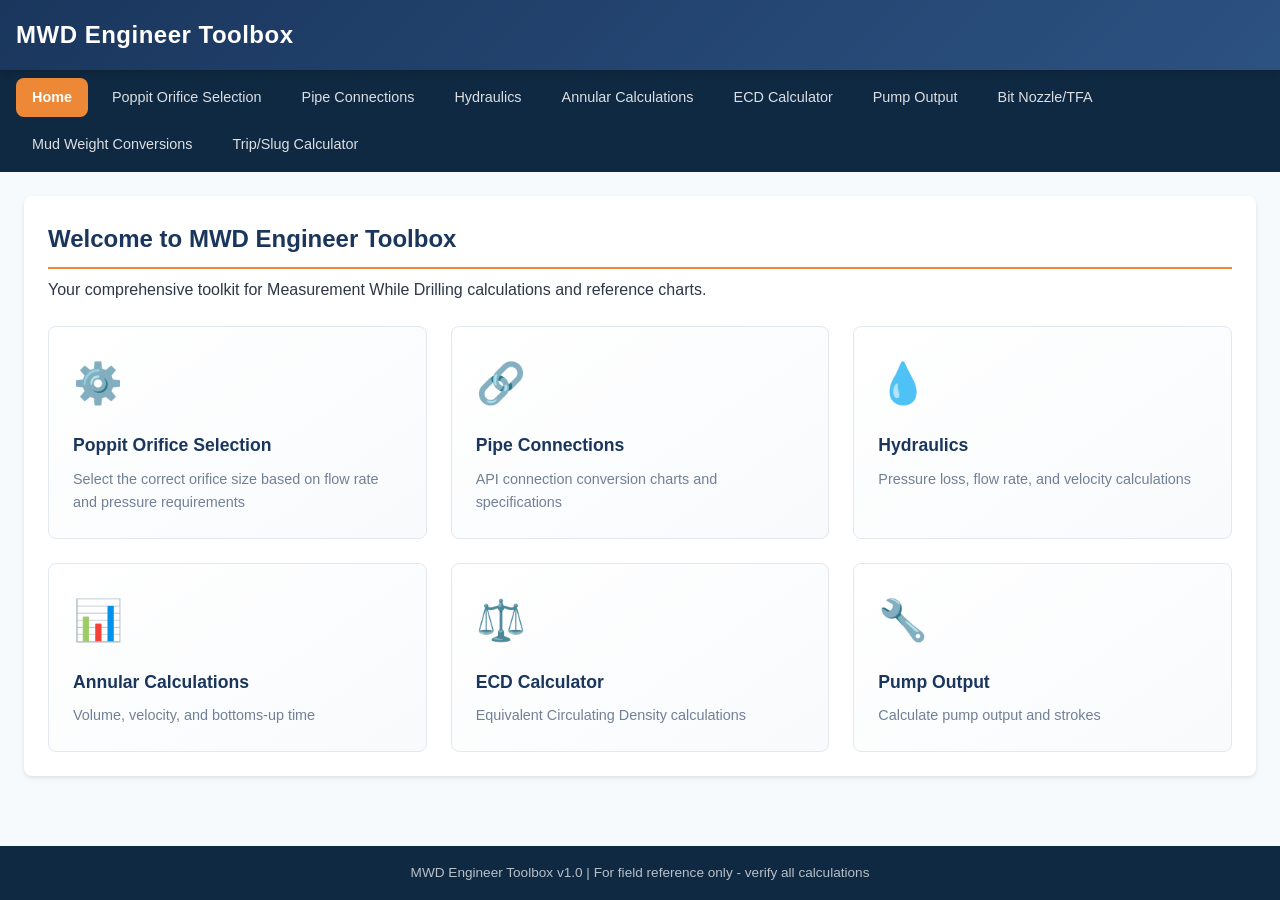
==== android-app/app/src/main/assets/www/index.html @ aa7ef40f "Add Android APK for MWD Engineer Toolbox - Created native Android WebView app wrapping the web toolb" ====
<!DOCTYPE html>
<html lang="en">
<head>
    <meta charset="UTF-8">
    <meta name="viewport" content="width=device-width, initial-scale=1.0">
    <title>MWD Engineer Toolbox</title>
    <link rel="stylesheet" href="css/styles.css">
    <link rel="manifest" href="manifest.json">
    <meta name="theme-color" content="#1a365d">
    <meta name="description" content="MWD Engineer Toolbox - Poppit orifice selections, pipe connections, and drilling calculations">
</head>
<body>
    <header>
        <div class="header-content">
            <h1>MWD Engineer Toolbox</h1>
            <button class="menu-toggle" id="menuToggle" aria-label="Toggle menu">
                <span></span>
                <span></span>
                <span></span>
            </button>
        </div>
    </header>

    <nav id="mainNav" class="nav-closed">
        <ul>
            <li><a href="#" data-section="home" class="active">Home</a></li>
            <li><a href="#" data-section="poppit">Poppit Orifice Selection</a></li>
            <li><a href="#" data-section="connections">Pipe Connections</a></li>
            <li><a href="#" data-section="hydraulics">Hydraulics</a></li>
            <li><a href="#" data-section="annular">Annular Calculations</a></li>
            <li><a href="#" data-section="ecd">ECD Calculator</a></li>
            <li><a href="#" data-section="pump">Pump Output</a></li>
            <li><a href="#" data-section="nozzle">Bit Nozzle/TFA</a></li>
            <li><a href="#" data-section="mudweight">Mud Weight Conversions</a></li>
            <li><a href="#" data-section="tripslug">Trip/Slug Calculator</a></li>
        </ul>
    </nav>

    <main id="mainContent">
        <!-- Home Section -->
        <section id="home" class="section active">
            <div class="card">
                <h2>Welcome to MWD Engineer Toolbox</h2>
                <p>Your comprehensive toolkit for Measurement While Drilling calculations and reference charts.</p>

                <div class="feature-grid">
                    <div class="feature-card" data-goto="poppit">
                        <div class="feature-icon">⚙️</div>
                        <h3>Poppit Orifice Selection</h3>
                        <p>Select the correct orifice size based on flow rate and pressure requirements</p>
                    </div>
                    <div class="feature-card" data-goto="connections">
                        <div class="feature-icon">🔗</div>
                        <h3>Pipe Connections</h3>
                        <p>API connection conversion charts and specifications</p>
                    </div>
                    <div class="feature-card" data-goto="hydraulics">
                        <div class="feature-icon">💧</div>
                        <h3>Hydraulics</h3>
                        <p>Pressure loss, flow rate, and velocity calculations</p>
                    </div>
                    <div class="feature-card" data-goto="annular">
                        <div class="feature-icon">📊</div>
                        <h3>Annular Calculations</h3>
                        <p>Volume, velocity, and bottoms-up time</p>
                    </div>
                    <div class="feature-card" data-goto="ecd">
                        <div class="feature-icon">⚖️</div>
                        <h3>ECD Calculator</h3>
                        <p>Equivalent Circulating Density calculations</p>
                    </div>
                    <div class="feature-card" data-goto="pump">
                        <div class="feature-icon">🔧</div>
                        <h3>Pump Output</h3>
                        <p>Calculate pump output and strokes</p>
                    </div>
                </div>
            </div>
        </section>

        <!-- Poppit Orifice Selection Section -->
        <section id="poppit" class="section">
            <div class="card">
                <h2>Poppit Orifice Selection</h2>
                <p class="section-desc">Select the appropriate poppit orifice based on your flow rate and pressure requirements.</p>

                <div class="calculator">
                    <div class="input-group">
                        <label for="poppitFlowRate">Flow Rate (GPM)</label>
                        <input type="number" id="poppitFlowRate" placeholder="Enter flow rate" step="1">
                    </div>
                    <div class="input-group">
                        <label for="poppitPressure">Available Pressure Drop (PSI)</label>
                        <input type="number" id="poppitPressure" placeholder="Enter pressure drop" step="10">
                    </div>
                    <div class="input-group">
                        <label for="poppitMudWeight">Mud Weight (PPG)</label>
                        <input type="number" id="poppitMudWeight" placeholder="Enter mud weight" step="0.1" value="10">
                    </div>
                    <button class="btn-primary" id="calcPoppit">Calculate Recommended Orifice</button>

                    <div id="poppitResult" class="result-box"></div>
                </div>

                <h3>Standard Poppit Orifice Reference Chart</h3>
                <div class="table-responsive">
                    <table class="data-table" id="poppitTable">
                        <thead>
                            <tr>
                                <th>Orifice Size (inches)</th>
                                <th>Orifice Size (32nds)</th>
                                <th>Area (in²)</th>
                                <th>Cv Factor</th>
                                <th>Typical Flow Range (GPM)</th>
                            </tr>
                        </thead>
                        <tbody>
                            <!-- Populated by JavaScript -->
                        </tbody>
                    </table>
                </div>
            </div>
        </section>

        <!-- Pipe Connections Section -->
        <section id="connections" class="section">
            <div class="card">
                <h2>Pipe Connection Conversion Charts</h2>
                <p class="section-desc">API rotary shouldered connection specifications and dimensions.</p>

                <div class="filter-group">
                    <label for="connectionFilter">Filter by Type:</label>
                    <select id="connectionFilter">
                        <option value="all">All Connections</option>
                        <option value="NC">NC (Numbered Connection)</option>
                        <option value="IF">IF (Internal Flush)</option>
                        <option value="FH">FH (Full Hole)</option>
                        <option value="REG">REG (Regular)</option>
                        <option value="PAC">PAC (Slim Hole)</option>
                    </select>
                </div>

                <div class="table-responsive">
                    <table class="data-table" id="connectionsTable">
                        <thead>
                            <tr>
                                <th>Connection</th>
                                <th>OD (in)</th>
                                <th>ID (in)</th>
                                <th>TPI</th>
                                <th>Taper (in/ft)</th>
                                <th>Pin Length (in)</th>
                                <th>Box ID (in)</th>
                                <th>Interchange</th>
                            </tr>
                        </thead>
                        <tbody>
                            <!-- Populated by JavaScript -->
                        </tbody>
                    </table>
                </div>

                <h3>Common Connection Interchanges</h3>
                <div class="info-box">
                    <ul>
                        <li><strong>NC50</strong> ↔ XH (4-1/2 IF)</li>
                        <li><strong>NC46</strong> ↔ 4 IF</li>
                        <li><strong>NC38</strong> ↔ 3-1/2 IF</li>
                        <li><strong>NC31</strong> ↔ 2-7/8 IF</li>
                        <li><strong>NC26</strong> ↔ 2-3/8 IF</li>
                        <li><strong>6-5/8 REG</strong> ↔ 6-5/8 FH</li>
                    </ul>
                </div>
            </div>
        </section>

        <!-- Hydraulics Section -->
        <section id="hydraulics" class="section">
            <div class="card">
                <h2>Hydraulics Calculator</h2>
                <p class="section-desc">Calculate pressure losses, flow velocities, and hydraulic parameters.</p>

                <div class="tab-container">
                    <div class="tabs">
                        <button class="tab-btn active" data-tab="pipeLoss">Pipe Pressure Loss</button>
                        <button class="tab-btn" data-tab="annularLoss">Annular Pressure Loss</button>
                        <button class="tab-btn" data-tab="criticalVel">Critical Velocity</button>
                    </div>

                    <div class="tab-content active" id="pipeLoss">
                        <div class="calculator">
                            <div class="input-row">
                                <div class="input-group">
                                    <label for="pipeLossMW">Mud Weight (PPG)</label>
                                    <input type="number" id="pipeLossMW" value="10" step="0.1">
                                </div>
                                <div class="input-group">
                                    <label for="pipeLossFlow">Flow Rate (GPM)</label>
                                    <input type="number" id="pipeLossFlow" value="400" step="10">
                                </div>
                            </div>
                            <div class="input-row">
                                <div class="input-group">
                                    <label for="pipeLossID">Pipe ID (inches)</label>
                                    <input type="number" id="pipeLossID" value="4.276" step="0.001">
                                </div>
                                <div class="input-group">
                                    <label for="pipeLossLength">Pipe Length (ft)</label>
                                    <input type="number" id="pipeLossLength" value="10000" step="100">
                                </div>
                            </div>
                            <div class="input-row">
                                <div class="input-group">
                                    <label for="pipeLossPV">Plastic Viscosity (cP)</label>
                                    <input type="number" id="pipeLossPV" value="15" step="1">
                                </div>
                                <div class="input-group">
                                    <label for="pipeLossYP">Yield Point (lb/100ft²)</label>
                                    <input type="number" id="pipeLossYP" value="10" step="1">
                                </div>
                            </div>
                            <button class="btn-primary" id="calcPipeLoss">Calculate</button>
                            <div id="pipeLossResult" class="result-box"></div>
                        </div>
                    </div>

                    <div class="tab-content" id="annularLoss">
                        <div class="calculator">
                            <div class="input-row">
                                <div class="input-group">
                                    <label for="annLossMW">Mud Weight (PPG)</label>
                                    <input type="number" id="annLossMW" value="10" step="0.1">
                                </div>
                                <div class="input-group">
                                    <label for="annLossFlow">Flow Rate (GPM)</label>
                                    <input type="number" id="annLossFlow" value="400" step="10">
                                </div>
                            </div>
                            <div class="input-row">
                                <div class="input-group">
                                    <label for="annLossHoleID">Hole/Casing ID (inches)</label>
                                    <input type="number" id="annLossHoleID" value="8.5" step="0.1">
                                </div>
                                <div class="input-group">
                                    <label for="annLossPipeOD">Pipe OD (inches)</label>
                                    <input type="number" id="annLossPipeOD" value="5" step="0.1">
                                </div>
                            </div>
                            <div class="input-row">
                                <div class="input-group">
                                    <label for="annLossLength">Length (ft)</label>
                                    <input type="number" id="annLossLength" value="10000" step="100">
                                </div>
                                <div class="input-group">
                                    <label for="annLossPV">Plastic Viscosity (cP)</label>
                                    <input type="number" id="annLossPV" value="15" step="1">
                                </div>
                            </div>
                            <div class="input-group">
                                <label for="annLossYP">Yield Point (lb/100ft²)</label>
                                <input type="number" id="annLossYP" value="10" step="1">
                            </div>
                            <button class="btn-primary" id="calcAnnLoss">Calculate</button>
                            <div id="annLossResult" class="result-box"></div>
                        </div>
                    </div>

                    <div class="tab-content" id="criticalVel">
                        <div class="calculator">
                            <div class="input-row">
                                <div class="input-group">
                                    <label for="critVelMW">Mud Weight (PPG)</label>
                                    <input type="number" id="critVelMW" value="10" step="0.1">
                                </div>
                                <div class="input-group">
                                    <label for="critVelPV">Plastic Viscosity (cP)</label>
                                    <input type="number" id="critVelPV" value="15" step="1">
                                </div>
                            </div>
                            <div class="input-row">
                                <div class="input-group">
                                    <label for="critVelYP">Yield Point (lb/100ft²)</label>
                                    <input type="number" id="critVelYP" value="10" step="1">
                                </div>
                                <div class="input-group">
                                    <label for="critVelDia">Hydraulic Diameter (in)</label>
                                    <input type="number" id="critVelDia" value="4" step="0.1">
                                </div>
                            </div>
                            <button class="btn-primary" id="calcCritVel">Calculate</button>
                            <div id="critVelResult" class="result-box"></div>
                        </div>
                    </div>
                </div>
            </div>
        </section>

        <!-- Annular Calculations Section -->
        <section id="annular" class="section">
            <div class="card">
                <h2>Annular Calculations</h2>
                <p class="section-desc">Calculate annular volume, velocity, and bottoms-up time.</p>

                <div class="calculator">
                    <h3>Annular Volume & Velocity</h3>
                    <div class="input-row">
                        <div class="input-group">
                            <label for="annHoleID">Hole/Casing ID (inches)</label>
                            <input type="number" id="annHoleID" value="8.5" step="0.1">
                        </div>
                        <div class="input-group">
                            <label for="annPipeOD">Pipe OD (inches)</label>
                            <input type="number" id="annPipeOD" value="5" step="0.1">
                        </div>
                    </div>
                    <div class="input-row">
                        <div class="input-group">
                            <label for="annLength">Length (ft)</label>
                            <input type="number" id="annLength" value="10000" step="100">
                        </div>
                        <div class="input-group">
                            <label for="annFlowRate">Flow Rate (GPM)</label>
                            <input type="number" id="annFlowRate" value="400" step="10">
                        </div>
                    </div>
                    <button class="btn-primary" id="calcAnnular">Calculate</button>
                    <div id="annularResult" class="result-box"></div>
                </div>

                <div class="calculator">
                    <h3>Bottoms Up Calculator</h3>
                    <p>Add multiple annular sections to calculate total bottoms-up time.</p>

                    <div id="bottomsUpSections">
                        <div class="section-input" data-section="1">
                            <h4>Section 1</h4>
                            <div class="input-row">
                                <div class="input-group">
                                    <label>Hole/Casing ID (in)</label>
                                    <input type="number" class="buHoleID" value="8.5" step="0.1">
                                </div>
                                <div class="input-group">
                                    <label>Pipe OD (in)</label>
                                    <input type="number" class="buPipeOD" value="5" step="0.1">
                                </div>
                                <div class="input-group">
                                    <label>Length (ft)</label>
                                    <input type="number" class="buLength" value="5000" step="100">
                                </div>
                            </div>
                        </div>
                    </div>
                    <button class="btn-secondary" id="addSection">+ Add Section</button>

                    <div class="input-group">
                        <label for="buFlowRate">Flow Rate (GPM)</label>
                        <input type="number" id="buFlowRate" value="400" step="10">
                    </div>
                    <button class="btn-primary" id="calcBottomsUp">Calculate Bottoms Up</button>
                    <div id="bottomsUpResult" class="result-box"></div>
                </div>
            </div>
        </section>

        <!-- ECD Calculator Section -->
        <section id="ecd" class="section">
            <div class="card">
                <h2>ECD Calculator</h2>
                <p class="section-desc">Calculate Equivalent Circulating Density based on annular pressure loss.</p>

                <div class="calculator">
                    <div class="input-row">
                        <div class="input-group">
                            <label for="ecdMW">Mud Weight (PPG)</label>
                            <input type="number" id="ecdMW" value="10" step="0.1">
                        </div>
                        <div class="input-group">
                            <label for="ecdAnnPressure">Annular Pressure Loss (PSI)</label>
                            <input type="number" id="ecdAnnPressure" value="200" step="10">
                        </div>
                    </div>
                    <div class="input-group">
                        <label for="ecdTVD">True Vertical Depth (ft)</label>
                        <input type="number" id="ecdTVD" value="10000" step="100">
                    </div>
                    <button class="btn-primary" id="calcECD">Calculate ECD</button>
                    <div id="ecdResult" class="result-box"></div>
                </div>

                <div class="calculator">
                    <h3>Hydrostatic Pressure</h3>
                    <div class="input-row">
                        <div class="input-group">
                            <label for="hpMW">Mud Weight (PPG)</label>
                            <input type="number" id="hpMW" value="10" step="0.1">
                        </div>
                        <div class="input-group">
                            <label for="hpTVD">TVD (ft)</label>
                            <input type="number" id="hpTVD" value="10000" step="100">
                        </div>
                    </div>
                    <button class="btn-primary" id="calcHP">Calculate Hydrostatic</button>
                    <div id="hpResult" class="result-box"></div>
                </div>
            </div>
        </section>

        <!-- Pump Output Section -->
        <section id="pump" class="section">
            <div class="card">
                <h2>Pump Output Calculator</h2>
                <p class="section-desc">Calculate pump output and strokes to surface.</p>

                <div class="calculator">
                    <h3>Triplex Pump Output</h3>
                    <div class="input-row">
                        <div class="input-group">
                            <label for="pumpLinerSize">Liner Size (inches)</label>
                            <input type="number" id="pumpLinerSize" value="6.5" step="0.1">
                        </div>
                        <div class="input-group">
                            <label for="pumpStrokeLength">Stroke Length (inches)</label>
                            <input type="number" id="pumpStrokeLength" value="12" step="0.5">
                        </div>
                    </div>
                    <div class="input-row">
                        <div class="input-group">
                            <label for="pumpEfficiency">Pump Efficiency (%)</label>
                            <input type="number" id="pumpEfficiency" value="95" step="1">
                        </div>
                        <div class="input-group">
                            <label for="pumpSPM">Strokes Per Minute (SPM)</label>
                            <input type="number" id="pumpSPM" value="60" step="1">
                        </div>
                    </div>
                    <button class="btn-primary" id="calcPump">Calculate</button>
                    <div id="pumpResult" class="result-box"></div>
                </div>

                <div class="calculator">
                    <h3>Strokes to Surface</h3>
                    <div class="input-row">
                        <div class="input-group">
                            <label for="stsVolume">Total Volume (bbl)</label>
                            <input type="number" id="stsVolume" value="500" step="10">
                        </div>
                        <div class="input-group">
                            <label for="stsPumpOutput">Pump Output (bbl/stk)</label>
                            <input type="number" id="stsPumpOutput" value="0.117" step="0.001">
                        </div>
                    </div>
                    <div class="input-group">
                        <label for="stsSPM">SPM</label>
                        <input type="number" id="stsSPM" value="60" step="1">
                    </div>
                    <button class="btn-primary" id="calcSTS">Calculate</button>
                    <div id="stsResult" class="result-box"></div>
                </div>

                <h3>Common Pump Liner Outputs</h3>
                <div class="table-responsive">
                    <table class="data-table" id="linerTable">
                        <thead>
                            <tr>
                                <th>Liner (in)</th>
                                <th>10" Stroke (bbl/stk)</th>
                                <th>11" Stroke (bbl/stk)</th>
                                <th>12" Stroke (bbl/stk)</th>
                            </tr>
                        </thead>
                        <tbody>
                            <!-- Populated by JavaScript -->
                        </tbody>
                    </table>
                </div>
            </div>
        </section>

        <!-- Bit Nozzle/TFA Section -->
        <section id="nozzle" class="section">
            <div class="card">
                <h2>Bit Nozzle & TFA Calculator</h2>
                <p class="section-desc">Calculate Total Flow Area and nozzle pressure drop.</p>

                <div class="calculator">
                    <h3>Nozzle Configuration</h3>
                    <div class="nozzle-inputs">
                        <div class="input-row">
                            <div class="input-group">
                                <label for="nozzle1">Nozzle 1 (32nds)</label>
                                <input type="number" id="nozzle1" value="12" step="1" min="0">
                            </div>
                            <div class="input-group">
                                <label for="nozzle2">Nozzle 2 (32nds)</label>
                                <input type="number" id="nozzle2" value="12" step="1" min="0">
                            </div>
                            <div class="input-group">
                                <label for="nozzle3">Nozzle 3 (32nds)</label>
                                <input type="number" id="nozzle3" value="12" step="1" min="0">
                            </div>
                        </div>
                        <div class="input-row">
                            <div class="input-group">
                                <label for="nozzle4">Nozzle 4 (32nds)</label>
                                <input type="number" id="nozzle4" value="0" step="1" min="0">
                            </div>
                            <div class="input-group">
                                <label for="nozzle5">Nozzle 5 (32nds)</label>
                                <input type="number" id="nozzle5" value="0" step="1" min="0">
                            </div>
                            <div class="input-group">
                                <label for="nozzle6">Nozzle 6 (32nds)</label>
                                <input type="number" id="nozzle6" value="0" step="1" min="0">
                            </div>
                        </div>
                    </div>
                    <div class="input-row">
                        <div class="input-group">
                            <label for="nozzleFlow">Flow Rate (GPM)</label>
                            <input type="number" id="nozzleFlow" value="400" step="10">
                        </div>
                        <div class="input-group">
                            <label for="nozzleMW">Mud Weight (PPG)</label>
                            <input type="number" id="nozzleMW" value="10" step="0.1">
                        </div>
                    </div>
                    <button class="btn-primary" id="calcNozzle">Calculate</button>
                    <div id="nozzleResult" class="result-box"></div>
                </div>

                <h3>Nozzle Size Quick Reference</h3>
                <div class="table-responsive">
                    <table class="data-table">
                        <thead>
                            <tr>
                                <th>Size (32nds)</th>
                                <th>Inches</th>
                                <th>Area (in²)</th>
                            </tr>
                        </thead>
                        <tbody>
                            <tr><td>8</td><td>0.250</td><td>0.0491</td></tr>
                            <tr><td>9</td><td>0.281</td><td>0.0621</td></tr>
                            <tr><td>10</td><td>0.313</td><td>0.0767</td></tr>
                            <tr><td>11</td><td>0.344</td><td>0.0928</td></tr>
                            <tr><td>12</td><td>0.375</td><td>0.1104</td></tr>
                            <tr><td>13</td><td>0.406</td><td>0.1296</td></tr>
                            <tr><td>14</td><td>0.438</td><td>0.1503</td></tr>
                            <tr><td>15</td><td>0.469</td><td>0.1726</td></tr>
                            <tr><td>16</td><td>0.500</td><td>0.1963</td></tr>
                            <tr><td>18</td><td>0.563</td><td>0.2485</td></tr>
                            <tr><td>20</td><td>0.625</td><td>0.3068</td></tr>
                        </tbody>
                    </table>
                </div>
            </div>
        </section>

        <!-- Mud Weight Conversions Section -->
        <section id="mudweight" class="section">
            <div class="card">
                <h2>Mud Weight Conversions</h2>
                <p class="section-desc">Convert between different mud weight units.</p>

                <div class="calculator">
                    <div class="input-group">
                        <label for="mwInput">Enter Value</label>
                        <input type="number" id="mwInput" value="10" step="0.1">
                    </div>
                    <div class="input-group">
                        <label for="mwUnit">Unit</label>
                        <select id="mwUnit">
                            <option value="ppg">PPG (lb/gal)</option>
                            <option value="sg">Specific Gravity</option>
                            <option value="pcf">PCF (lb/ft³)</option>
                            <option value="kgm3">kg/m³</option>
                            <option value="psi_ft">PSI/ft</option>
                        </select>
                    </div>
                    <button class="btn-primary" id="calcMW">Convert</button>
                    <div id="mwResult" class="result-box"></div>
                </div>

                <h3>Quick Reference</h3>
                <div class="info-box">
                    <ul>
                        <li><strong>Fresh Water:</strong> 8.33 PPG = 1.0 SG</li>
                        <li><strong>Sea Water:</strong> 8.55 PPG = 1.03 SG</li>
                        <li><strong>Pressure Gradient:</strong> PPG × 0.052 = PSI/ft</li>
                        <li><strong>Hydrostatic:</strong> PPG × 0.052 × TVD = PSI</li>
                    </ul>
                </div>
            </div>
        </section>

        <!-- Trip/Slug Calculator Section -->
        <section id="tripslug" class="section">
            <div class="card">
                <h2>Trip & Slug Calculator</h2>
                <p class="section-desc">Calculate trip margins, slug weights, and displacement volumes.</p>

                <div class="calculator">
                    <h3>Slug Calculator</h3>
                    <p>Calculate slug weight and volume to achieve desired dry pipe length.</p>
                    <div class="input-row">
                        <div class="input-group">
                            <label for="slugMW">Current Mud Weight (PPG)</label>
                            <input type="number" id="slugMW" value="10" step="0.1">
                        </div>
                        <div class="input-group">
                            <label for="slugDryPipe">Desired Dry Pipe (ft)</label>
                            <input type="number" id="slugDryPipe" value="500" step="50">
                        </div>
                    </div>
                    <div class="input-row">
                        <div class="input-group">
                            <label for="slugPipeID">Drill Pipe ID (in)</label>
                            <input type="number" id="slugPipeID" value="4.276" step="0.001">
                        </div>
                        <div class="input-group">
                            <label for="slugLength">Slug Length in Pipe (ft)</label>
                            <input type="number" id="slugLength" value="1000" step="100">
                        </div>
                    </div>
                    <button class="btn-primary" id="calcSlug">Calculate Slug</button>
                    <div id="slugResult" class="result-box"></div>
                </div>

                <div class="calculator">
                    <h3>Pipe Displacement</h3>
                    <div class="input-row">
                        <div class="input-group">
                            <label for="dispPipeOD">Pipe OD (in)</label>
                            <input type="number" id="dispPipeOD" value="5" step="0.1">
                        </div>
                        <div class="input-group">
                            <label for="dispPipeID">Pipe ID (in)</label>
                            <input type="number" id="dispPipeID" value="4.276" step="0.001">
                        </div>
                    </div>
                    <div class="input-group">
                        <label for="dispLength">Length (ft)</label>
                        <input type="number" id="dispLength" value="10000" step="100">
                    </div>
                    <button class="btn-primary" id="calcDisp">Calculate Displacement</button>
                    <div id="dispResult" class="result-box"></div>
                </div>

                <div class="calculator">
                    <h3>Kill Weight Mud</h3>
                    <div class="input-row">
                        <div class="input-group">
                            <label for="kwmCurrentMW">Current Mud Weight (PPG)</label>
                            <input type="number" id="kwmCurrentMW" value="10" step="0.1">
                        </div>
                        <div class="input-group">
                            <label for="kwmSIDP">SIDPP (PSI)</label>
                            <input type="number" id="kwmSIDP" value="500" step="10">
                        </div>
                    </div>
                    <div class="input-group">
                        <label for="kwmTVD">TVD (ft)</label>
                        <input type="number" id="kwmTVD" value="10000" step="100">
                    </div>
                    <button class="btn-primary" id="calcKWM">Calculate Kill Weight</button>
                    <div id="kwmResult" class="result-box"></div>
                </div>
            </div>
        </section>
    </main>

    <footer>
        <p>MWD Engineer Toolbox v1.0 | For field reference only - verify all calculations</p>
    </footer>

    <script src="js/data.js"></script>
    <script src="js/calculations.js"></script>
    <script src="js/app.js"></script>
</body>
</html>
---- android-app/app/src/main/assets/www/css/styles.css ----
/* MWD Engineer Toolbox - Styles */

:root {
    --primary-color: #1a365d;
    --primary-light: #2c5282;
    --primary-dark: #0f2942;
    --secondary-color: #ed8936;
    --secondary-light: #f6ad55;
    --success-color: #38a169;
    --warning-color: #d69e2e;
    --danger-color: #e53e3e;
    --text-color: #2d3748;
    --text-light: #718096;
    --bg-color: #f7fafc;
    --card-bg: #ffffff;
    --border-color: #e2e8f0;
    --shadow: 0 2px 4px rgba(0, 0, 0, 0.1);
    --shadow-lg: 0 4px 6px rgba(0, 0, 0, 0.15);
    --radius: 8px;
    --transition: all 0.3s ease;
}

* {
    margin: 0;
    padding: 0;
    box-sizing: border-box;
}

html {
    font-size: 16px;
    scroll-behavior: smooth;
}

body {
    font-family: -apple-system, BlinkMacSystemFont, 'Segoe UI', Roboto, Oxygen, Ubuntu, sans-serif;
    background-color: var(--bg-color);
    color: var(--text-color);
    line-height: 1.6;
    min-height: 100vh;
    display: flex;
    flex-direction: column;
}

/* Header */
header {
    background: linear-gradient(135deg, var(--primary-color), var(--primary-light));
    color: white;
    padding: 1rem;
    position: sticky;
    top: 0;
    z-index: 1000;
    box-shadow: var(--shadow-lg);
}

.header-content {
    max-width: 1400px;
    margin: 0 auto;
    display: flex;
    justify-content: space-between;
    align-items: center;
}

header h1 {
    font-size: 1.5rem;
    font-weight: 700;
    letter-spacing: 0.5px;
}

.menu-toggle {
    display: none;
    flex-direction: column;
    justify-content: space-between;
    width: 30px;
    height: 24px;
    background: transparent;
    border: none;
    cursor: pointer;
    padding: 0;
}

.menu-toggle span {
    display: block;
    width: 100%;
    height: 3px;
    background-color: white;
    border-radius: 2px;
    transition: var(--transition);
}

/* Navigation */
nav {
    background-color: var(--primary-dark);
    padding: 0.5rem 1rem;
}

nav ul {
    max-width: 1400px;
    margin: 0 auto;
    list-style: none;
    display: flex;
    flex-wrap: wrap;
    gap: 0.5rem;
}

nav a {
    color: rgba(255, 255, 255, 0.85);
    text-decoration: none;
    padding: 0.5rem 1rem;
    border-radius: var(--radius);
    transition: var(--transition);
    font-size: 0.9rem;
    display: block;
}

nav a:hover {
    background-color: rgba(255, 255, 255, 0.1);
    color: white;
}

nav a.active {
    background-color: var(--secondary-color);
    color: white;
    font-weight: 600;
}

/* Main Content */
main {
    flex: 1;
    max-width: 1400px;
    width: 100%;
    margin: 0 auto;
    padding: 1.5rem;
}

.section {
    display: none;
}

.section.active {
    display: block;
    animation: fadeIn 0.3s ease;
}

@keyframes fadeIn {
    from {
        opacity: 0;
        transform: translateY(10px);
    }
    to {
        opacity: 1;
        transform: translateY(0);
    }
}

/* Cards */
.card {
    background-color: var(--card-bg);
    border-radius: var(--radius);
    box-shadow: var(--shadow);
    padding: 1.5rem;
    margin-bottom: 1.5rem;
}

.card h2 {
    color: var(--primary-color);
    margin-bottom: 0.5rem;
    font-size: 1.5rem;
    border-bottom: 2px solid var(--secondary-color);
    padding-bottom: 0.5rem;
}

.card h3 {
    color: var(--primary-light);
    margin: 1.5rem 0 1rem;
    font-size: 1.2rem;
}

.section-desc {
    color: var(--text-light);
    margin-bottom: 1.5rem;
}

/* Feature Grid (Home) */
.feature-grid {
    display: grid;
    grid-template-columns: repeat(auto-fit, minmax(280px, 1fr));
    gap: 1.5rem;
    margin-top: 1.5rem;
}

.feature-card {
    background: linear-gradient(145deg, #ffffff, #f8fafc);
    border: 1px solid var(--border-color);
    border-radius: var(--radius);
    padding: 1.5rem;
    cursor: pointer;
    transition: var(--transition);
}

.feature-card:hover {
    transform: translateY(-4px);
    box-shadow: var(--shadow-lg);
    border-color: var(--secondary-color);
}

.feature-icon {
    font-size: 2.5rem;
    margin-bottom: 1rem;
}

.feature-card h3 {
    color: var(--primary-color);
    margin: 0 0 0.5rem;
    font-size: 1.1rem;
}

.feature-card p {
    color: var(--text-light);
    font-size: 0.9rem;
    margin: 0;
}

/* Calculator Forms */
.calculator {
    background-color: #f8fafc;
    border: 1px solid var(--border-color);
    border-radius: var(--radius);
    padding: 1.5rem;
    margin-bottom: 1.5rem;
}

.calculator h3 {
    margin-top: 0;
}

.input-group {
    margin-bottom: 1rem;
}

.input-group label {
    display: block;
    font-weight: 600;
    margin-bottom: 0.5rem;
    color: var(--text-color);
    font-size: 0.9rem;
}

.input-group input,
.input-group select {
    width: 100%;
    padding: 0.75rem;
    border: 1px solid var(--border-color);
    border-radius: var(--radius);
    font-size: 1rem;
    transition: var(--transition);
}

.input-group input:focus,
.input-group select:focus {
    outline: none;
    border-color: var(--primary-light);
    box-shadow: 0 0 0 3px rgba(44, 82, 130, 0.1);
}

.input-row {
    display: grid;
    grid-template-columns: repeat(auto-fit, minmax(150px, 1fr));
    gap: 1rem;
}

/* Buttons */
.btn-primary {
    background: linear-gradient(135deg, var(--primary-color), var(--primary-light));
    color: white;
    border: none;
    padding: 0.875rem 1.5rem;
    border-radius: var(--radius);
    font-size: 1rem;
    font-weight: 600;
    cursor: pointer;
    transition: var(--transition);
    width: 100%;
    margin-top: 0.5rem;
}

.btn-primary:hover {
    transform: translateY(-2px);
    box-shadow: var(--shadow-lg);
    background: linear-gradient(135deg, var(--primary-light), var(--primary-color));
}

.btn-secondary {
    background-color: var(--secondary-color);
    color: white;
    border: none;
    padding: 0.75rem 1.25rem;
    border-radius: var(--radius);
    font-size: 0.9rem;
    font-weight: 600;
    cursor: pointer;
    transition: var(--transition);
    margin-bottom: 1rem;
}

.btn-secondary:hover {
    background-color: var(--secondary-light);
}

/* Result Box */
.result-box {
    margin-top: 1rem;
    padding: 1rem;
    background-color: white;
    border: 2px solid var(--success-color);
    border-radius: var(--radius);
    display: none;
}

.result-box.visible {
    display: block;
    animation: fadeIn 0.3s ease;
}

.result-box h4 {
    color: var(--success-color);
    margin-bottom: 0.5rem;
}

.result-box .result-item {
    display: flex;
    justify-content: space-between;
    padding: 0.5rem 0;
    border-bottom: 1px solid var(--border-color);
}

.result-box .result-item:last-child {
    border-bottom: none;
}

.result-box .result-label {
    color: var(--text-light);
}

.result-box .result-value {
    font-weight: 700;
    color: var(--primary-color);
}

.result-box .highlight {
    background-color: #f0fff4;
    padding: 0.75rem;
    border-radius: var(--radius);
    margin-top: 0.5rem;
    border-left: 4px solid var(--success-color);
}

.result-box .warning {
    background-color: #fffaf0;
    border-left-color: var(--warning-color);
}

.result-box .danger {
    background-color: #fff5f5;
    border-left-color: var(--danger-color);
}

/* Tables */
.table-responsive {
    overflow-x: auto;
    margin: 1rem 0;
}

.data-table {
    width: 100%;
    border-collapse: collapse;
    font-size: 0.9rem;
}

.data-table th,
.data-table td {
    padding: 0.75rem;
    text-align: left;
    border-bottom: 1px solid var(--border-color);
}

.data-table th {
    background-color: var(--primary-color);
    color: white;
    font-weight: 600;
    position: sticky;
    top: 0;
}

.data-table tbody tr:hover {
    background-color: #f8fafc;
}

.data-table tbody tr:nth-child(even) {
    background-color: #fafafa;
}

/* Tabs */
.tab-container {
    margin-top: 1rem;
}

.tabs {
    display: flex;
    flex-wrap: wrap;
    gap: 0.5rem;
    border-bottom: 2px solid var(--border-color);
    padding-bottom: 0.5rem;
    margin-bottom: 1rem;
}

.tab-btn {
    background-color: transparent;
    border: none;
    padding: 0.75rem 1.25rem;
    font-size: 0.9rem;
    font-weight: 600;
    color: var(--text-light);
    cursor: pointer;
    border-radius: var(--radius) var(--radius) 0 0;
    transition: var(--transition);
}

.tab-btn:hover {
    color: var(--primary-color);
    background-color: #f8fafc;
}

.tab-btn.active {
    color: var(--primary-color);
    background-color: white;
    border: 2px solid var(--border-color);
    border-bottom-color: white;
    margin-bottom: -2px;
}

.tab-content {
    display: none;
}

.tab-content.active {
    display: block;
}

/* Filter Group */
.filter-group {
    margin-bottom: 1rem;
    display: flex;
    align-items: center;
    gap: 1rem;
    flex-wrap: wrap;
}

.filter-group label {
    font-weight: 600;
}

.filter-group select {
    padding: 0.5rem 1rem;
    border: 1px solid var(--border-color);
    border-radius: var(--radius);
    font-size: 0.9rem;
}

/* Info Box */
.info-box {
    background-color: #ebf8ff;
    border: 1px solid #90cdf4;
    border-radius: var(--radius);
    padding: 1rem;
    margin: 1rem 0;
}

.info-box ul {
    margin-left: 1.25rem;
}

.info-box li {
    margin: 0.5rem 0;
}

/* Section Input (for multiple sections like bottoms up) */
.section-input {
    background-color: white;
    border: 1px solid var(--border-color);
    border-radius: var(--radius);
    padding: 1rem;
    margin-bottom: 1rem;
    position: relative;
}

.section-input h4 {
    color: var(--primary-light);
    margin-bottom: 0.75rem;
}

.section-input .remove-section {
    position: absolute;
    top: 0.5rem;
    right: 0.5rem;
    background: var(--danger-color);
    color: white;
    border: none;
    width: 24px;
    height: 24px;
    border-radius: 50%;
    cursor: pointer;
    font-size: 1rem;
    line-height: 1;
}

/* Footer */
footer {
    background-color: var(--primary-dark);
    color: rgba(255, 255, 255, 0.7);
    text-align: center;
    padding: 1rem;
    font-size: 0.85rem;
}

/* Responsive Design */
@media (max-width: 768px) {
    .menu-toggle {
        display: flex;
    }

    nav {
        position: fixed;
        top: 60px;
        left: 0;
        right: 0;
        background-color: var(--primary-dark);
        transform: translateY(-100%);
        opacity: 0;
        transition: var(--transition);
        z-index: 999;
        max-height: calc(100vh - 60px);
        overflow-y: auto;
    }

    nav.nav-open {
        transform: translateY(0);
        opacity: 1;
    }

    nav ul {
        flex-direction: column;
        padding: 1rem;
    }

    nav a {
        padding: 0.75rem 1rem;
        border-bottom: 1px solid rgba(255, 255, 255, 0.1);
    }

    main {
        padding: 1rem;
    }

    .card {
        padding: 1rem;
    }

    .card h2 {
        font-size: 1.25rem;
    }

    .feature-grid {
        grid-template-columns: 1fr;
    }

    .input-row {
        grid-template-columns: 1fr;
    }

    .tabs {
        flex-direction: column;
    }

    .tab-btn {
        border-radius: var(--radius);
    }

    .tab-btn.active {
        border-bottom-color: var(--border-color);
        margin-bottom: 0;
    }

    .data-table {
        font-size: 0.8rem;
    }

    .data-table th,
    .data-table td {
        padding: 0.5rem;
    }
}

@media (max-width: 480px) {
    header h1 {
        font-size: 1.2rem;
    }

    .feature-icon {
        font-size: 2rem;
    }

    .calculator {
        padding: 1rem;
    }
}

/* Print Styles */
@media print {
    header, nav, footer, .btn-primary, .btn-secondary {
        display: none;
    }

    main {
        padding: 0;
    }

    .card {
        box-shadow: none;
        border: 1px solid #ddd;
        page-break-inside: avoid;
    }

    .section {
        display: block !important;
    }
}

/* Utility Classes */
.text-center {
    text-align: center;
}

.text-right {
    text-align: right;
}

.mt-1 {
    margin-top: 0.5rem;
}

.mt-2 {
    margin-top: 1rem;
}

.mb-1 {
    margin-bottom: 0.5rem;
}

.mb-2 {
    margin-bottom: 1rem;
}

.hidden {
    display: none;
}
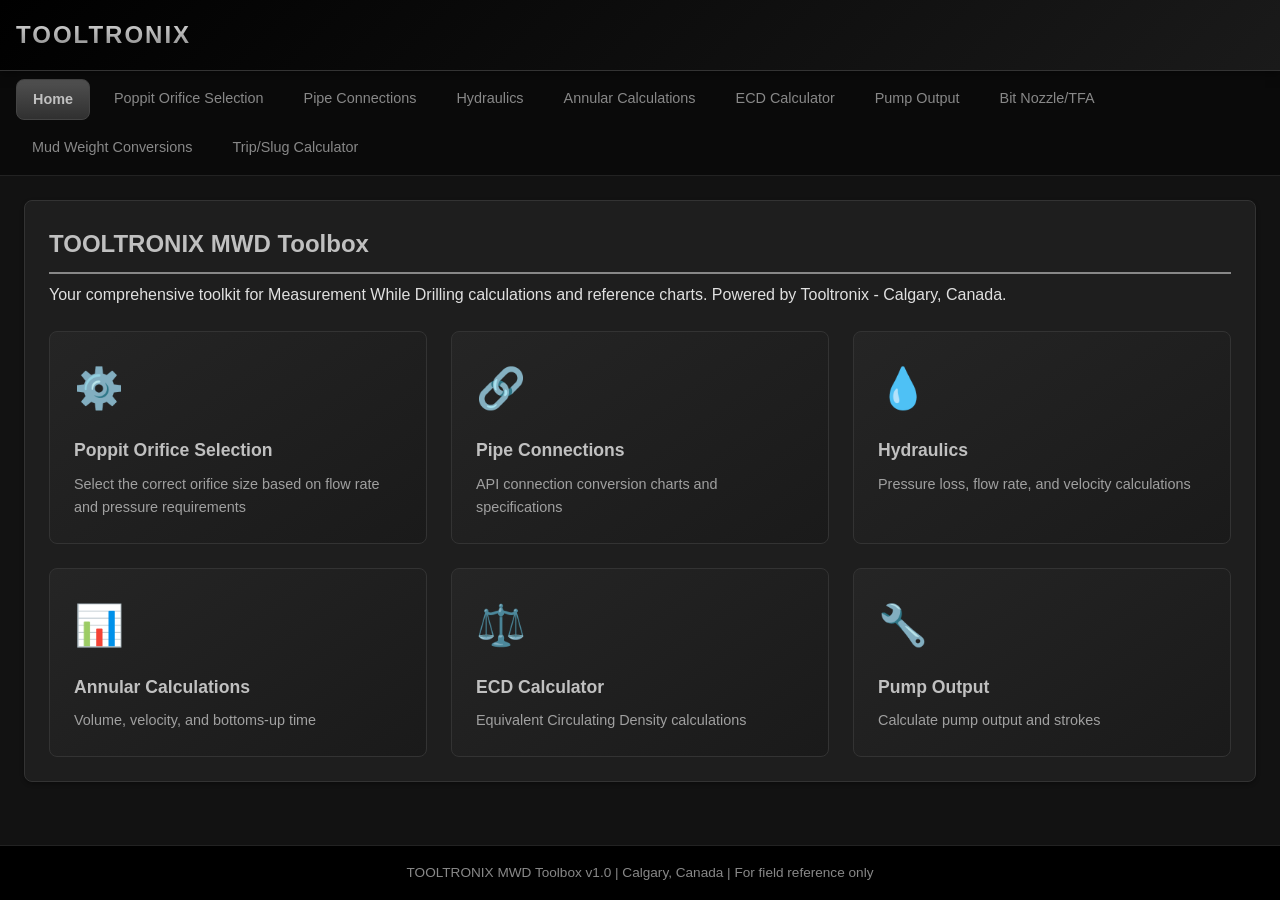
==== commit 35eda50b: "Apply Tooltronix branding with black/silver theme - Updated CSS with dark theme (black background, s" ====
--- a/android-app/app/src/main/assets/www/index.html
+++ b/android-app/app/src/main/assets/www/index.html
@@ -3,16 +3,16 @@
 <head>
     <meta charset="UTF-8">
     <meta name="viewport" content="width=device-width, initial-scale=1.0">
-    <title>MWD Engineer Toolbox</title>
+    <title>TOOLTRONIX - MWD Toolbox</title>
     <link rel="stylesheet" href="css/styles.css">
     <link rel="manifest" href="manifest.json">
-    <meta name="theme-color" content="#1a365d">
-    <meta name="description" content="MWD Engineer Toolbox - Poppit orifice selections, pipe connections, and drilling calculations">
+    <meta name="theme-color" content="#000000">
+    <meta name="description" content="TOOLTRONIX MWD Engineer Toolbox - Poppit orifice selections, pipe connections, and drilling calculations">
 </head>
 <body>
     <header>
         <div class="header-content">
-            <h1>MWD Engineer Toolbox</h1>
+            <h1>TOOLTRONIX</h1>
             <button class="menu-toggle" id="menuToggle" aria-label="Toggle menu">
                 <span></span>
                 <span></span>
@@ -40,8 +40,8 @@
         <!-- Home Section -->
         <section id="home" class="section active">
             <div class="card">
-                <h2>Welcome to MWD Engineer Toolbox</h2>
-                <p>Your comprehensive toolkit for Measurement While Drilling calculations and reference charts.</p>
+                <h2>TOOLTRONIX MWD Toolbox</h2>
+                <p>Your comprehensive toolkit for Measurement While Drilling calculations and reference charts. Powered by Tooltronix - Calgary, Canada.</p>
 
                 <div class="feature-grid">
                     <div class="feature-card" data-goto="poppit">
@@ -81,37 +81,39 @@
         <!-- Poppit Orifice Selection Section -->
         <section id="poppit" class="section">
             <div class="card">
-                <h2>Poppit Orifice Selection</h2>
-                <p class="section-desc">Select the appropriate poppit orifice based on your flow rate and pressure requirements.</p>
+                <h2>Mud Pulse Flow Configuration</h2>
+                <p class="section-desc">Poppet and orifice selection for mud pulse MWD tools based on flow rate.</p>
 
                 <div class="calculator">
                     <div class="input-group">
                         <label for="poppitFlowRate">Flow Rate (GPM)</label>
-                        <input type="number" id="poppitFlowRate" placeholder="Enter flow rate" step="1">
-                    </div>
-                    <div class="input-group">
-                        <label for="poppitPressure">Available Pressure Drop (PSI)</label>
-                        <input type="number" id="poppitPressure" placeholder="Enter pressure drop" step="10">
-                    </div>
-                    <div class="input-group">
-                        <label for="poppitMudWeight">Mud Weight (PPG)</label>
-                        <input type="number" id="poppitMudWeight" placeholder="Enter mud weight" step="0.1" value="10">
-                    </div>
-                    <button class="btn-primary" id="calcPoppit">Calculate Recommended Orifice</button>
+                        <input type="number" id="poppitFlowRate" placeholder="Enter flow rate (130-800 GPM)" step="1">
+                    </div>
+                    <div class="input-group">
+                        <label for="mudType">Mud Type</label>
+                        <select id="mudType">
+                            <option value="standard">Standard (Water-Based)</option>
+                            <option value="invert">Invert (Oil-Based)</option>
+                        </select>
+                    </div>
+                    <button class="btn-primary" id="calcPoppit">Get Recommended Configuration</button>
 
                     <div id="poppitResult" class="result-box"></div>
                 </div>
 
-                <h3>Standard Poppit Orifice Reference Chart</h3>
+                <div class="info-box">
+                    <strong>Note:</strong> Increase poppet one size for invert drilling fluid or at least one size for agitator.
+                </div>
+
+                <h3>Poppet Orifice Selection Chart</h3>
                 <div class="table-responsive">
                     <table class="data-table" id="poppitTable">
                         <thead>
                             <tr>
-                                <th>Orifice Size (inches)</th>
-                                <th>Orifice Size (32nds)</th>
-                                <th>Area (in²)</th>
-                                <th>Cv Factor</th>
-                                <th>Typical Flow Range (GPM)</th>
+                                <th>Flow Range (m³/min)</th>
+                                <th>Flow Range (GPM)</th>
+                                <th>Poppet (inches)</th>
+                                <th>Orifice (inches)</th>
                             </tr>
                         </thead>
                         <tbody>
@@ -670,7 +672,7 @@
     </main>
 
     <footer>
-        <p>MWD Engineer Toolbox v1.0 | For field reference only - verify all calculations</p>
+        <p>TOOLTRONIX MWD Toolbox v1.0 | Calgary, Canada | For field reference only</p>
     </footer>
 
     <script src="js/data.js"></script>
--- a/android-app/app/src/main/assets/www/css/styles.css
+++ b/android-app/app/src/main/assets/www/css/styles.css
@@ -1,21 +1,24 @@
-/* MWD Engineer Toolbox - Styles */
+/* MWD Engineer Toolbox - Tooltronix Branding */
 
 :root {
-    --primary-color: #1a365d;
-    --primary-light: #2c5282;
-    --primary-dark: #0f2942;
-    --secondary-color: #ed8936;
-    --secondary-light: #f6ad55;
+    --primary-color: #1a1a1a;
+    --primary-light: #2d2d2d;
+    --primary-dark: #000000;
+    --secondary-color: #a8a8a8;
+    --secondary-light: #c0c0c0;
+    --accent-color: #4a90a4;
+    --silver: #c0c0c0;
+    --silver-dark: #888888;
     --success-color: #38a169;
     --warning-color: #d69e2e;
     --danger-color: #e53e3e;
-    --text-color: #2d3748;
-    --text-light: #718096;
-    --bg-color: #f7fafc;
-    --card-bg: #ffffff;
-    --border-color: #e2e8f0;
-    --shadow: 0 2px 4px rgba(0, 0, 0, 0.1);
-    --shadow-lg: 0 4px 6px rgba(0, 0, 0, 0.15);
+    --text-color: #e0e0e0;
+    --text-light: #a0a0a0;
+    --bg-color: #121212;
+    --card-bg: #1e1e1e;
+    --border-color: #333333;
+    --shadow: 0 2px 4px rgba(0, 0, 0, 0.3);
+    --shadow-lg: 0 4px 6px rgba(0, 0, 0, 0.4);
     --radius: 8px;
     --transition: all 0.3s ease;
 }
@@ -41,15 +44,16 @@
     flex-direction: column;
 }
 
-/* Header */
+/* Header - Tooltronix Branding */
 header {
-    background: linear-gradient(135deg, var(--primary-color), var(--primary-light));
-    color: white;
+    background: linear-gradient(135deg, #000000, #1a1a1a);
+    color: var(--silver);
     padding: 1rem;
     position: sticky;
     top: 0;
     z-index: 1000;
-    box-shadow: var(--shadow-lg);
+    box-shadow: 0 2px 10px rgba(0, 0, 0, 0.5);
+    border-bottom: 1px solid #333;
 }
 
 .header-content {
@@ -63,7 +67,12 @@
 header h1 {
     font-size: 1.5rem;
     font-weight: 700;
-    letter-spacing: 0.5px;
+    letter-spacing: 2px;
+    text-transform: uppercase;
+    background: linear-gradient(180deg, #e0e0e0, #808080);
+    -webkit-background-clip: text;
+    -webkit-text-fill-color: transparent;
+    background-clip: text;
 }
 
 .menu-toggle {
@@ -89,8 +98,9 @@
 
 /* Navigation */
 nav {
-    background-color: var(--primary-dark);
+    background-color: #0a0a0a;
     padding: 0.5rem 1rem;
+    border-bottom: 1px solid #222;
 }
 
 nav ul {
@@ -103,7 +113,7 @@
 }
 
 nav a {
-    color: rgba(255, 255, 255, 0.85);
+    color: var(--silver-dark);
     text-decoration: none;
     padding: 0.5rem 1rem;
     border-radius: var(--radius);
@@ -113,14 +123,15 @@
 }
 
 nav a:hover {
-    background-color: rgba(255, 255, 255, 0.1);
-    color: white;
+    background-color: rgba(192, 192, 192, 0.1);
+    color: var(--silver);
 }
 
 nav a.active {
-    background-color: var(--secondary-color);
-    color: white;
+    background: linear-gradient(180deg, #505050, #303030);
+    color: var(--silver);
     font-weight: 600;
+    border: 1px solid #444;
 }
 
 /* Main Content */
@@ -159,18 +170,19 @@
     box-shadow: var(--shadow);
     padding: 1.5rem;
     margin-bottom: 1.5rem;
+    border: 1px solid var(--border-color);
 }
 
 .card h2 {
-    color: var(--primary-color);
+    color: var(--silver);
     margin-bottom: 0.5rem;
     font-size: 1.5rem;
-    border-bottom: 2px solid var(--secondary-color);
+    border-bottom: 2px solid var(--silver-dark);
     padding-bottom: 0.5rem;
 }
 
 .card h3 {
-    color: var(--primary-light);
+    color: var(--silver-dark);
     margin: 1.5rem 0 1rem;
     font-size: 1.2rem;
 }
@@ -189,7 +201,7 @@
 }
 
 .feature-card {
-    background: linear-gradient(145deg, #ffffff, #f8fafc);
+    background: linear-gradient(145deg, #252525, #1a1a1a);
     border: 1px solid var(--border-color);
     border-radius: var(--radius);
     padding: 1.5rem;
@@ -199,8 +211,8 @@
 
 .feature-card:hover {
     transform: translateY(-4px);
-    box-shadow: var(--shadow-lg);
-    border-color: var(--secondary-color);
+    box-shadow: 0 4px 15px rgba(192, 192, 192, 0.1);
+    border-color: var(--silver-dark);
 }
 
 .feature-icon {
@@ -209,7 +221,7 @@
 }
 
 .feature-card h3 {
-    color: var(--primary-color);
+    color: var(--silver);
     margin: 0 0 0.5rem;
     font-size: 1.1rem;
 }
@@ -222,7 +234,7 @@
 
 /* Calculator Forms */
 .calculator {
-    background-color: #f8fafc;
+    background-color: #151515;
     border: 1px solid var(--border-color);
     border-radius: var(--radius);
     padding: 1.5rem;
@@ -231,6 +243,7 @@
 
 .calculator h3 {
     margin-top: 0;
+    color: var(--silver);
 }
 
 .input-group {
@@ -253,13 +266,15 @@
     border-radius: var(--radius);
     font-size: 1rem;
     transition: var(--transition);
+    background-color: #1a1a1a;
+    color: var(--text-color);
 }
 
 .input-group input:focus,
 .input-group select:focus {
     outline: none;
-    border-color: var(--primary-light);
-    box-shadow: 0 0 0 3px rgba(44, 82, 130, 0.1);
+    border-color: var(--silver-dark);
+    box-shadow: 0 0 0 3px rgba(192, 192, 192, 0.1);
 }
 
 .input-row {
@@ -270,9 +285,9 @@
 
 /* Buttons */
 .btn-primary {
-    background: linear-gradient(135deg, var(--primary-color), var(--primary-light));
-    color: white;
-    border: none;
+    background: linear-gradient(180deg, #505050, #303030);
+    color: var(--silver);
+    border: 1px solid #555;
     padding: 0.875rem 1.5rem;
     border-radius: var(--radius);
     font-size: 1rem;
@@ -285,14 +300,15 @@
 
 .btn-primary:hover {
     transform: translateY(-2px);
-    box-shadow: var(--shadow-lg);
-    background: linear-gradient(135deg, var(--primary-light), var(--primary-color));
+    box-shadow: 0 4px 15px rgba(192, 192, 192, 0.2);
+    background: linear-gradient(180deg, #606060, #404040);
+    border-color: var(--silver-dark);
 }
 
 .btn-secondary {
-    background-color: var(--secondary-color);
-    color: white;
-    border: none;
+    background: linear-gradient(180deg, #404040, #252525);
+    color: var(--silver);
+    border: 1px solid #444;
     padding: 0.75rem 1.25rem;
     border-radius: var(--radius);
     font-size: 0.9rem;
@@ -303,14 +319,14 @@
 }
 
 .btn-secondary:hover {
-    background-color: var(--secondary-light);
+    background: linear-gradient(180deg, #505050, #353535);
 }
 
 /* Result Box */
 .result-box {
     margin-top: 1rem;
     padding: 1rem;
-    background-color: white;
+    background-color: #1a1a1a;
     border: 2px solid var(--success-color);
     border-radius: var(--radius);
     display: none;
@@ -343,24 +359,25 @@
 
 .result-box .result-value {
     font-weight: 700;
-    color: var(--primary-color);
+    color: var(--silver);
 }
 
 .result-box .highlight {
-    background-color: #f0fff4;
+    background-color: rgba(56, 161, 105, 0.15);
     padding: 0.75rem;
     border-radius: var(--radius);
     margin-top: 0.5rem;
     border-left: 4px solid var(--success-color);
+    color: var(--text-color);
 }
 
 .result-box .warning {
-    background-color: #fffaf0;
+    background-color: rgba(214, 158, 46, 0.15);
     border-left-color: var(--warning-color);
 }
 
 .result-box .danger {
-    background-color: #fff5f5;
+    background-color: rgba(229, 62, 62, 0.15);
     border-left-color: var(--danger-color);
 }
 
@@ -384,19 +401,19 @@
 }
 
 .data-table th {
-    background-color: var(--primary-color);
-    color: white;
+    background: linear-gradient(180deg, #404040, #252525);
+    color: var(--silver);
     font-weight: 600;
     position: sticky;
     top: 0;
 }
 
 .data-table tbody tr:hover {
-    background-color: #f8fafc;
+    background-color: rgba(192, 192, 192, 0.1);
 }
 
 .data-table tbody tr:nth-child(even) {
-    background-color: #fafafa;
+    background-color: rgba(255, 255, 255, 0.02);
 }
 
 /* Tabs */
@@ -426,15 +443,15 @@
 }
 
 .tab-btn:hover {
-    color: var(--primary-color);
-    background-color: #f8fafc;
+    color: var(--silver);
+    background-color: rgba(192, 192, 192, 0.1);
 }
 
 .tab-btn.active {
-    color: var(--primary-color);
-    background-color: white;
+    color: var(--silver);
+    background-color: var(--card-bg);
     border: 2px solid var(--border-color);
-    border-bottom-color: white;
+    border-bottom-color: var(--card-bg);
     margin-bottom: -2px;
 }
 
@@ -464,15 +481,18 @@
     border: 1px solid var(--border-color);
     border-radius: var(--radius);
     font-size: 0.9rem;
+    background-color: #1a1a1a;
+    color: var(--text-color);
 }
 
 /* Info Box */
 .info-box {
-    background-color: #ebf8ff;
-    border: 1px solid #90cdf4;
+    background-color: rgba(74, 144, 164, 0.15);
+    border: 1px solid rgba(74, 144, 164, 0.3);
     border-radius: var(--radius);
     padding: 1rem;
     margin: 1rem 0;
+    color: var(--text-color);
 }
 
 .info-box ul {
@@ -485,7 +505,7 @@
 
 /* Section Input (for multiple sections like bottoms up) */
 .section-input {
-    background-color: white;
+    background-color: #1a1a1a;
     border: 1px solid var(--border-color);
     border-radius: var(--radius);
     padding: 1rem;
@@ -494,7 +514,7 @@
 }
 
 .section-input h4 {
-    color: var(--primary-light);
+    color: var(--silver);
     margin-bottom: 0.75rem;
 }
 
@@ -515,9 +535,10 @@
 
 /* Footer */
 footer {
-    background-color: var(--primary-dark);
-    color: rgba(255, 255, 255, 0.7);
+    background-color: #000000;
+    color: var(--silver-dark);
     text-align: center;
+    border-top: 1px solid #222;
     padding: 1rem;
     font-size: 0.85rem;
 }
